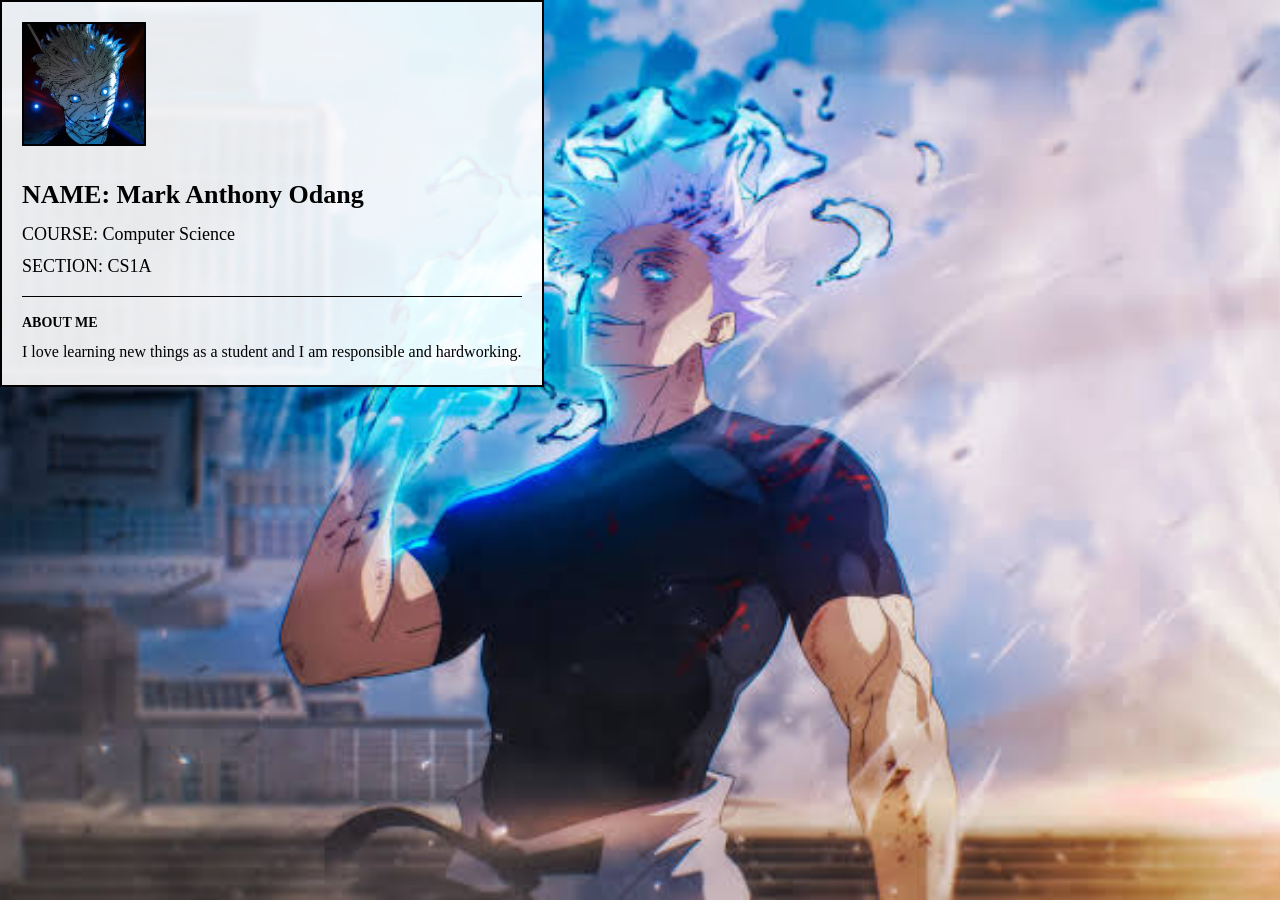
==== index.html @ ac4473a2 "Rename index (1).html to index.html" ====
<!DOCTYPE html>
<html lang="en">
<head>
    <meta charset="UTF-8">
    <title>Student Profile</title>

    <style>
        body {
            font-family: serif;
            line-height: 1.6;
            color: #000;

            /* BACKGROUND IMAGE */
            background-image: url("Gojo.jpeg");
            background-size: cover;
            background-position: center;
            background-repeat: no-repeat;

            min-height: 100vh;
margin: 0;
        }

        .profile-box {
            background-color: rgba(255, 255, 255, 0.9);
            width: 500px;
            max-width: 90%;
            padding: 20px;
            border: 2px solid #000;
            
            
        }
        


        .profile-img {
            width: 120px;
            height: 120px;
            object-fit: cover;
            border: 2px solid #000;
            margin-bottom: 15px;
        }

        .name {
            font-size: 26px;
            font-weight: bold;
            margin: 5px 0;
        }

        .course-section {
            font-size: 18px;
            margin: 3px 0;
        }

        hr {
            border: 0;
            border-top: 1px solid #000;
            margin: 15px 0;
        }

        .about-me-title {
            font-weight: bold;
            font-size: 14px;
            text-transform: uppercase;
            margin-bottom: 5px;
        }

        .about-me-text {
            font-size: 16px;
            text-align: justify;
        }
    </style>
</head>

<body>

    <div class="profile-box">

        <img src="odang.jpeg" alt="Profile Picture" class="profile-img">

        <div class="info-section">
            <div class="name">NAME: Mark Anthony Odang</div>
            <div class="course-section">COURSE: Computer Science</div>
            <div class="course-section">SECTION: CS1A</div>
        </div>

        <hr>

        <div class="about-me-title">About Me</div>
        <div class="about-me-text">
            I love learning new things as a student and I am responsible and hardworking.
        </div>

    </div>

</body>
</html>
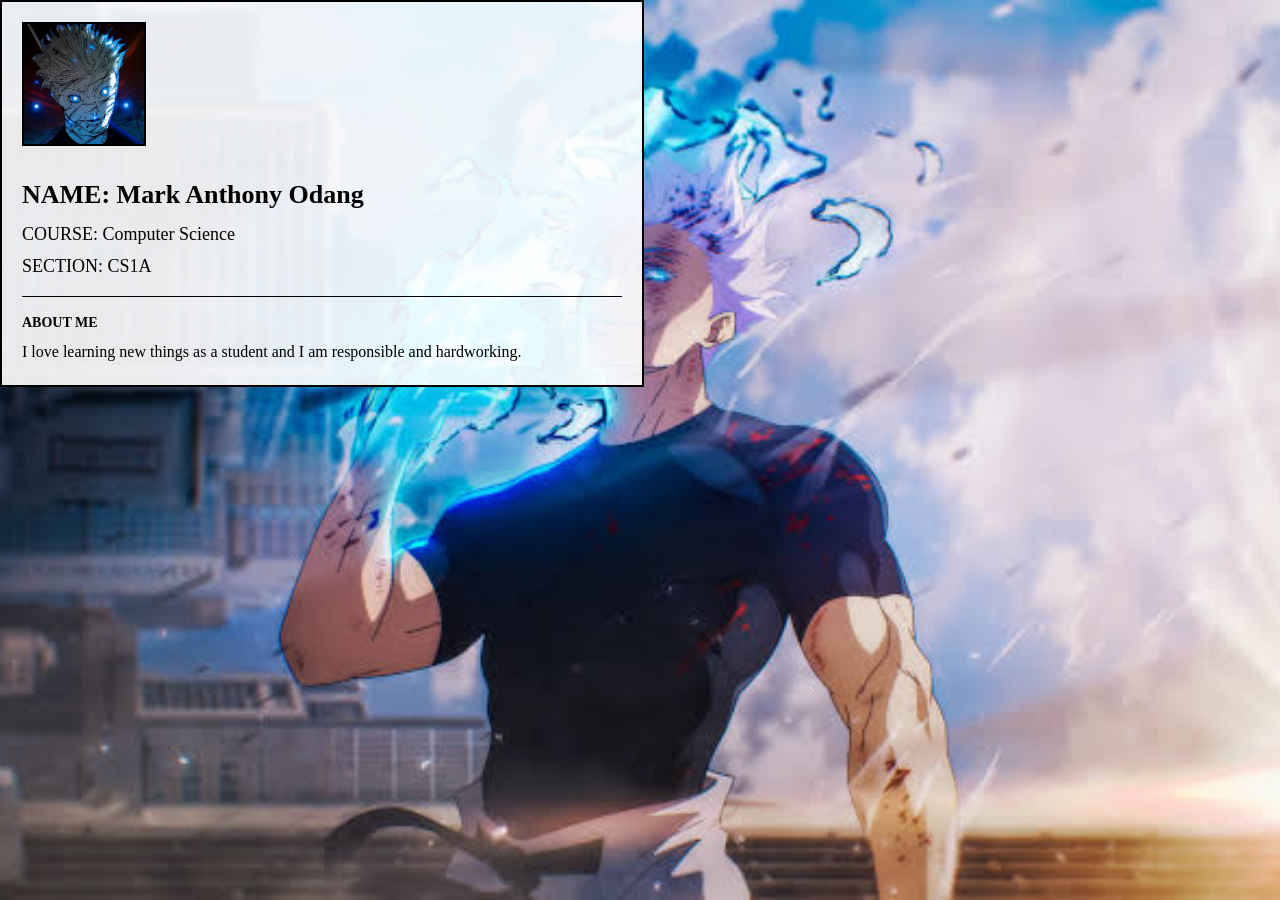
==== commit 78db6604: "Rename index (2).html to index.html" ====
--- a/index.html
+++ b/index.html
@@ -22,7 +22,7 @@
 
         .profile-box {
             background-color: rgba(255, 255, 255, 0.9);
-            width: 500px;
+            width: 600px;
             max-width: 90%;
             padding: 20px;
             border: 2px solid #000;
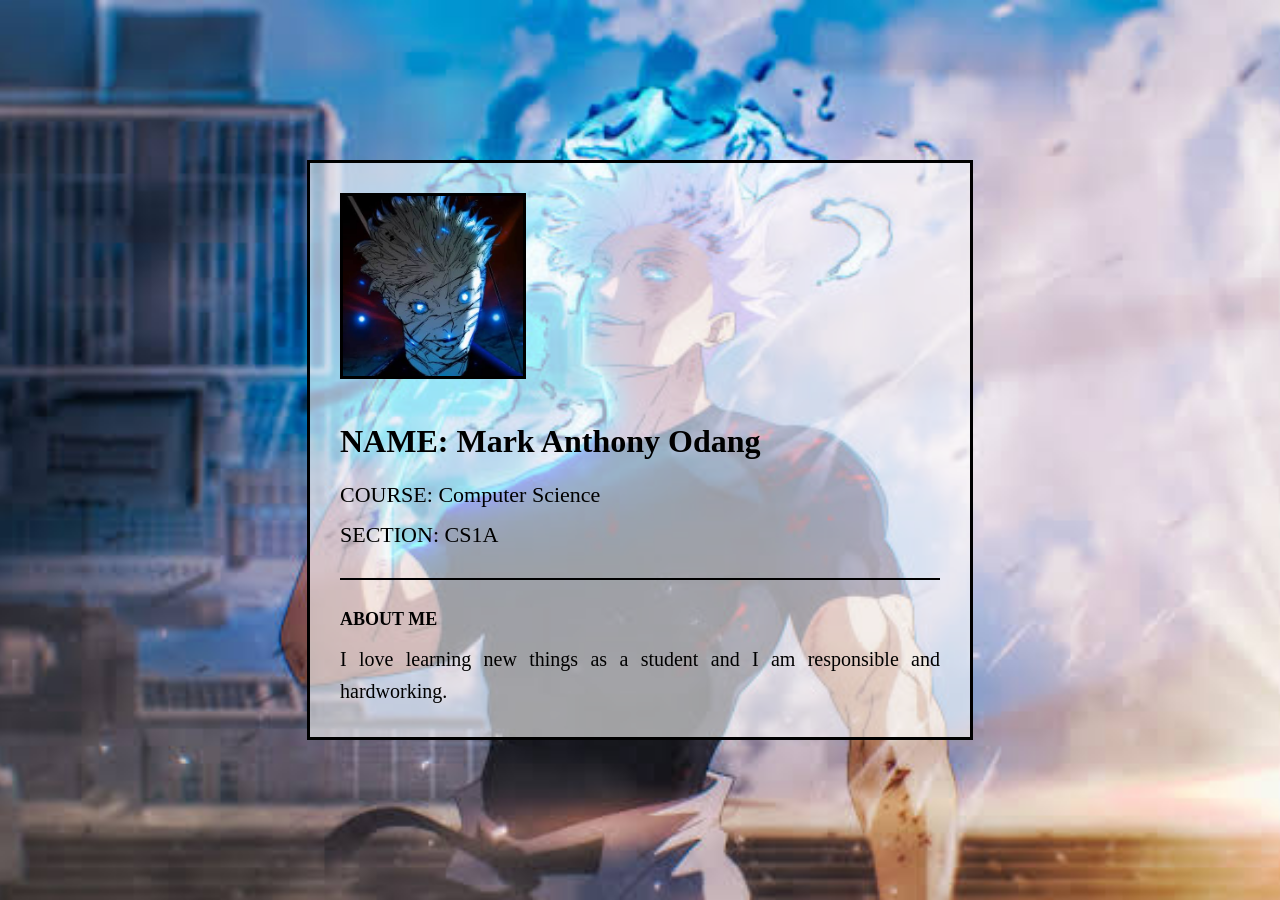
==== commit 70ee405a: "Rename index (3).html to index.html" ====
--- a/index.html
+++ b/index.html
@@ -10,62 +10,65 @@
             line-height: 1.6;
             color: #000;
 
-            /* BACKGROUND IMAGE */
+            /* FULL BACKGROUND */
             background-image: url("Gojo.jpeg");
             background-size: cover;
             background-position: center;
             background-repeat: no-repeat;
 
             min-height: 100vh;
-margin: 0;
+            margin: 0;
+
+            /* CENTER CONTENT */
+            display: flex;
+            justify-content: center;
+            align-items: center;
         }
 
         .profile-box {
-            background-color: rgba(255, 255, 255, 0.9);
-            width: 600px;
+            background-color: rgba(255, 255, 255, 0.6);
+            width: 600px;              /* BIGGER WIDTH */
             max-width: 90%;
-            padding: 20px;
-            border: 2px solid #000;
-            
+            padding: 30px;             /* BIGGER PADDING */
+            border: 3px solid #000;
+            box-align: center;
             
         }
-        
-
 
         .profile-img {
-            width: 120px;
-            height: 120px;
+            width: 180px;              /* BIGGER IMAGE */
+            height: 180px;
             object-fit: cover;
-            border: 2px solid #000;
-            margin-bottom: 15px;
+            border: 3px solid #000;
+            margin-bottom: 20px;
         }
 
         .name {
-            font-size: 26px;
+            font-size: 32px;           /* BIGGER TEXT */
             font-weight: bold;
-            margin: 5px 0;
+            margin: 10px 0;
         }
 
         .course-section {
-            font-size: 18px;
-            margin: 3px 0;
+            font-size: 22px;
+            margin: 5px 0;
         }
 
         hr {
             border: 0;
-            border-top: 1px solid #000;
-            margin: 15px 0;
+            border-top: 2px solid #000;
+            margin: 25px 0;
         }
 
         .about-me-title {
             font-weight: bold;
-            font-size: 14px;
+            font-size: 18px;
             text-transform: uppercase;
-            margin-bottom: 5px;
+            margin-bottom: 10px;
         }
 
         .about-me-text {
-            font-size: 16px;
+            font-size: 20px;
             text-align: justify;
         }
     </style>
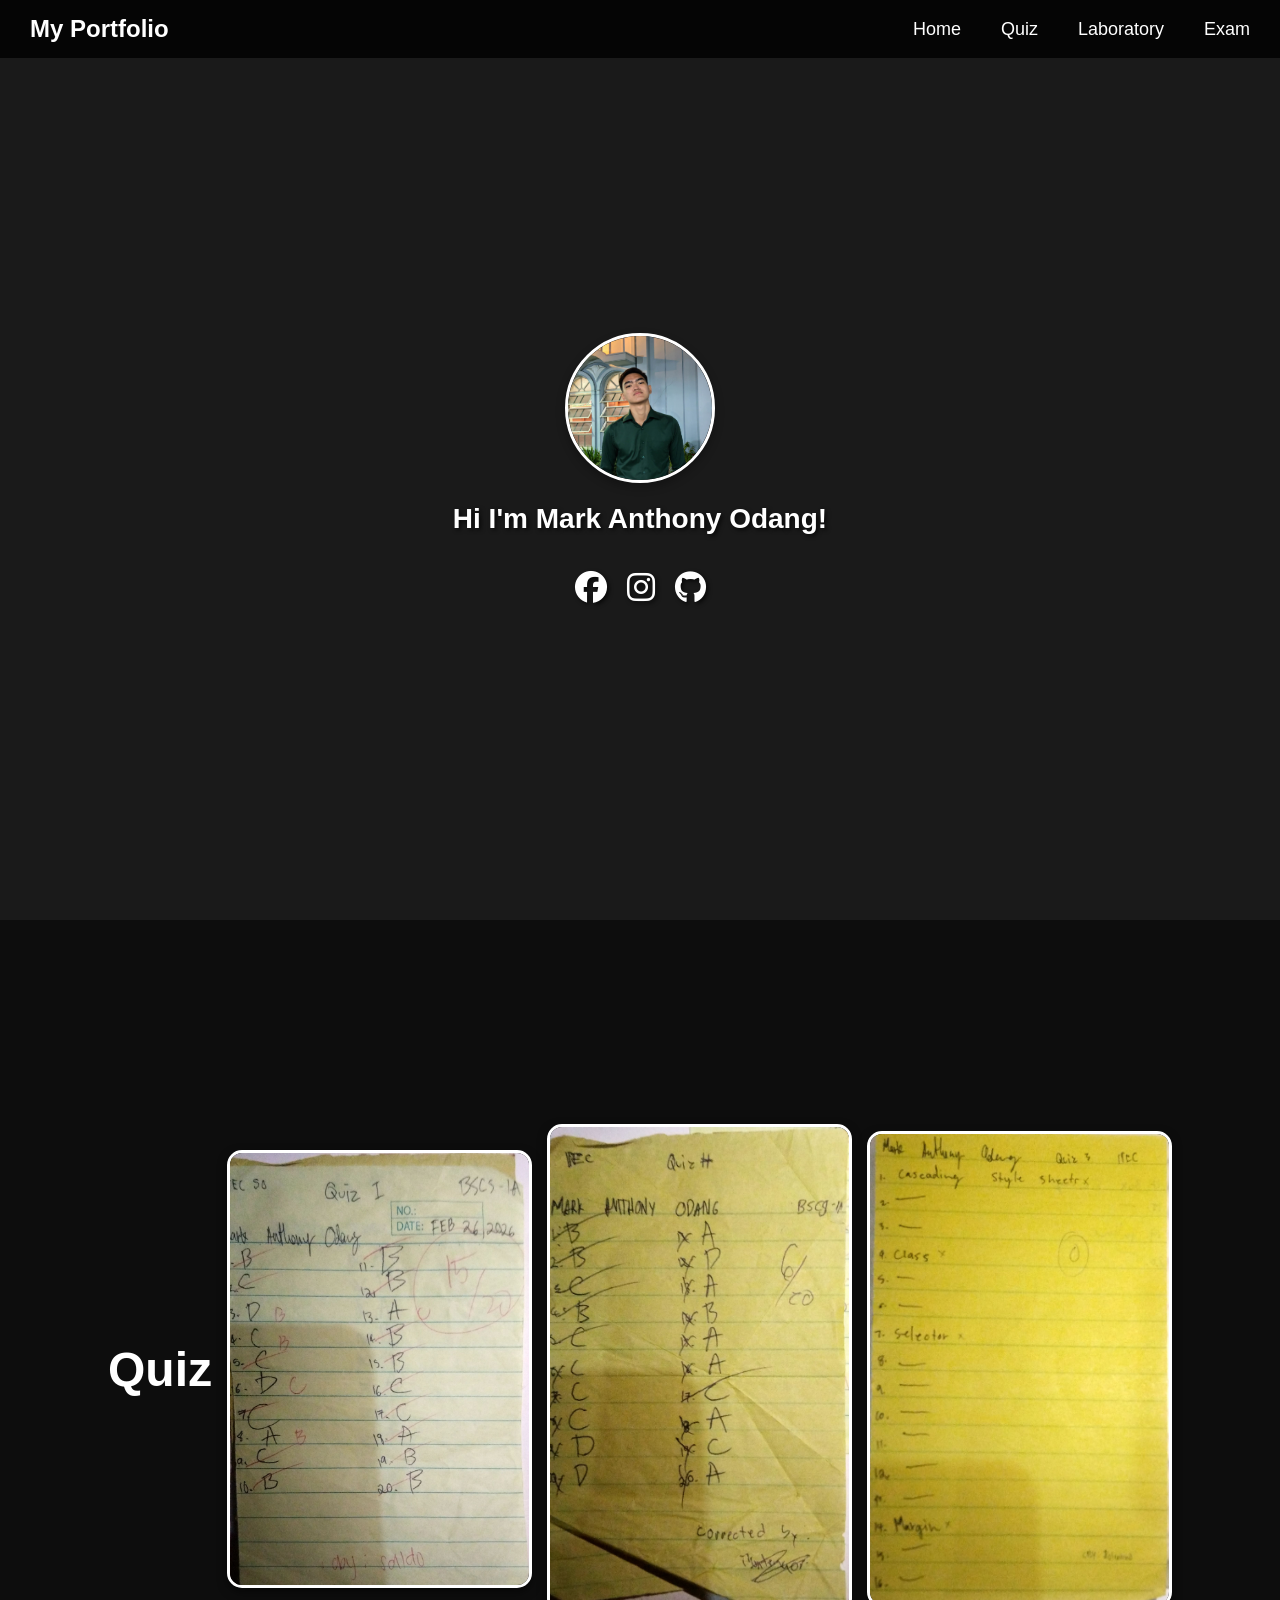
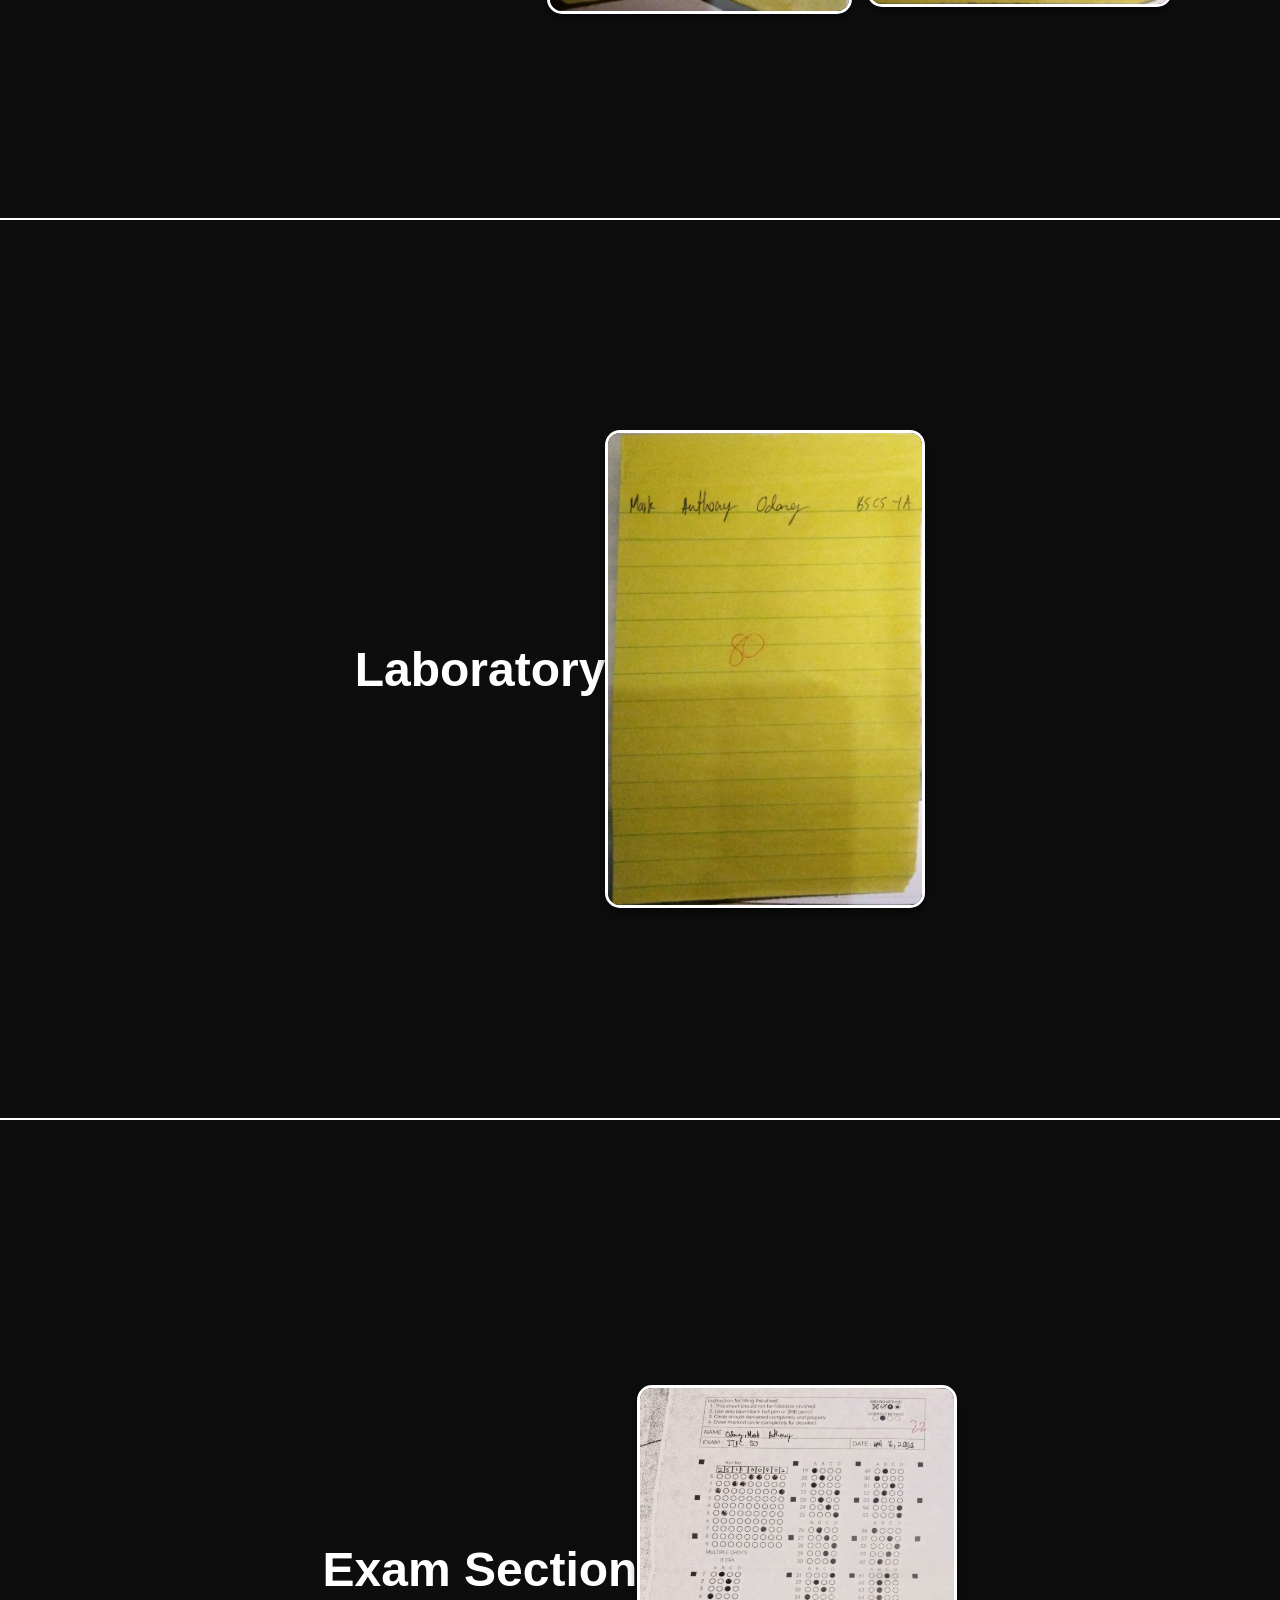
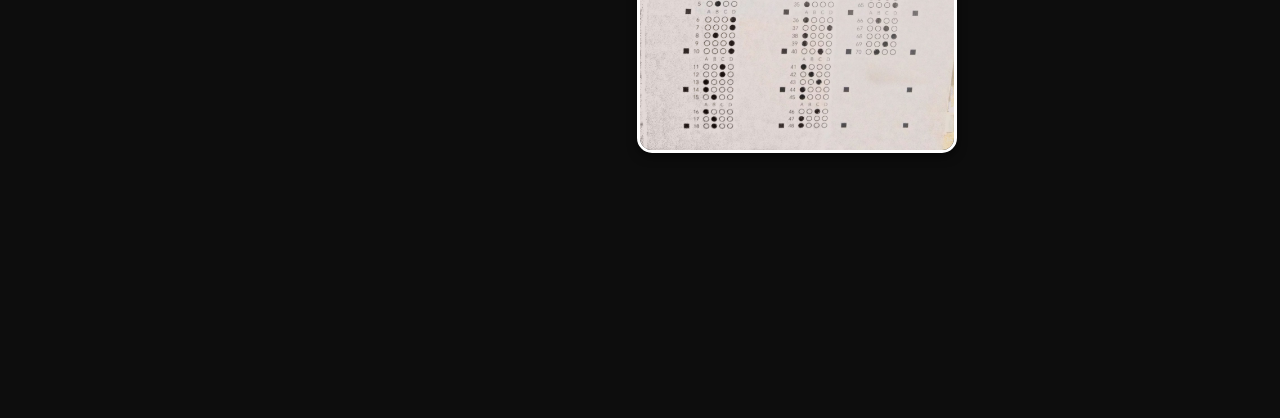
==== commit 0bb951df: "Add files via upload" ====
--- a/index.html
+++ b/index.html
@@ -1,99 +1,158 @@
 <!DOCTYPE html>
-<html lang="en">
+<html lang="tl">
 <head>
     <meta charset="UTF-8">
-    <title>Student Profile</title>
+    <meta name="viewport" content="width=device-width, initial-scale=1.0">
+    <title>My Website</title>
+    <link rel="stylesheet" href="style.css">
+    <link rel="stylesheet" href="https://cdnjs.cloudflare.com/ajax/libs/font-awesome/6.4.0/css/all.min.css">
+    <style>
+        html {
+            scroll-behavior: smooth;
+        }
 
-    <style>
         body {
-            font-family: serif;
-            line-height: 1.6;
-            color: #000;
+            background-image: url('https://picsum.photos/1920/1080'); 
+            background-size: cover; 
+            background-position: center; 
+            background-repeat: no-repeat; 
+            background-attachment: fixed; 
+            margin: 0;
+            padding: 0;
+        }
 
-            /* FULL BACKGROUND */
-            background-image: url("Gojo.jpeg");
-            background-size: cover;
-            background-position: center;
-            background-repeat: no-repeat;
+        .navbar {
+            position: fixed;     
+            top: 0;              
+            left: 0;             
+            width: 100%;         
+            z-index: 1000;       
+            
+            display: flex;
+            justify-content: space-between;
+            align-items: center;
+            background-color: rgba(0, 0, 0, 0.8); 
+            padding: 15px 30px;
+            box-sizing: border-box;
+        }
 
-            min-height: 100vh;
+        .nav-links {
+            display: flex;
+            list-style: none;
             margin: 0;
+            padding: 0;
+            gap: 20px;
+        }
 
-            /* CENTER CONTENT */
+        .nav-links a {
+            color: white;
+            text-decoration: none;
+            font-family: Arial, sans-serif;
+        }
+
+        .profile-container {
+            display: flex;
+            flex-direction: column;
+            align-items: center;
+            justify-content: center;
+            height: 100vh; 
+            color: white;
+            text-shadow: 2px 2px 4px rgba(0, 0, 0, 0.7);
+            font-family: Arial, sans-serif;
+        }
+
+        .profile-pic {
+            width: 150px;
+            height: 150px;
+            border-radius: 50%;
+            object-fit: cover;
+            border: 3px solid white;
+        }
+
+        /* --- STYLING PARA SA SOCIAL LINKS --- */
+        .social-links {
+            display: flex;
+            gap: 20px;
+            margin-top: 15px;
+        }
+
+        .social-links a {
+            color: white;
+            font-size: 2rem;
+            transition: transform 0.3s ease, color 0.3s ease;
+            text-decoration: none;
+        }
+
+        /* Hover effects para sa bawat icon */
+        .social-links a:hover {
+            transform: scale(1.2);
+        }
+
+        .social-links .fa-facebook:hover {
+            color: #1877F2;
+        }
+
+        .social-links .fa-instagram:hover {
+            color: #E1306C;
+        }
+
+        .social-links .fa-github:hover {
+            color: #afb0b1;
+        }
+        /* ------------------------------------ */
+
+        .section {
+            height: 100vh;
             display: flex;
             justify-content: center;
             align-items: center;
-        }
-
-        .profile-box {
-            background-color: rgba(255, 255, 255, 0.6);
-            width: 600px;              /* BIGGER WIDTH */
-            max-width: 90%;
-            padding: 30px;             /* BIGGER PADDING */
-            border: 3px solid #000;
-            box-align: center;
-            
-        }
-
-        .profile-img {
-            width: 180px;              /* BIGGER IMAGE */
-            height: 180px;
-            object-fit: cover;
-            border: 3px solid #000;
-            margin-bottom: 20px;
-        }
-
-        .name {
-            font-size: 32px;           /* BIGGER TEXT */
-            font-weight: bold;
-            margin: 10px 0;
-        }
-
-        .course-section {
-            font-size: 22px;
-            margin: 5px 0;
-        }
-
-        hr {
-            border: 0;
-            border-top: 2px solid #000;
-            margin: 25px 0;
-        }
-
-        .about-me-title {
-            font-weight: bold;
-            font-size: 18px;
-            text-transform: uppercase;
-            margin-bottom: 10px;
-        }
-
-        .about-me-text {
-            font-size: 20px;
-            text-align: justify;
+            color: white;
+            font-family: Arial, sans-serif;
+            font-size: 2rem;
+            background-color: rgba(0, 0, 0, 0.5); 
+            border-bottom: 2px solid #fff;
         }
     </style>
 </head>
-
 <body>
 
-    <div class="profile-box">
+    <nav class="navbar">
+        <div class="logo">My Portfolio</div>
+        <ul class="nav-links">
+            <li><a href="#home">Home</a></li>
+            <li><a href="#quiz">Quiz</a></li>
+            <li><a href="#laboratory">Laboratory</a></li>
+            <li><a href="#exam">Exam</a></li>
+        </ul>
+    </nav>
 
-        <img src="odang.jpeg" alt="Profile Picture" class="profile-img">
+    <section id="home" class="profile-container">
+        <img src="meyan.png" alt="Profile Picture" class="profile-pic">
+        <h1 class="profile-text">Hi I'm Mark Anthony Odang!</h1>
+        
+        <div class="social-links">
+            <a href="https://www.facebook.com/markanthony.odang.18" target="_blank" title="Facebook"><i class="fab fa-facebook"></i></a>
+            <a href="https://www.instagram.com/_htpps.emey?igsh=MTdlZDlrcHVqbmVncQ==" target="_blank" title="Instagram"><i class="fab fa-instagram"></i></a>
+            <a href="https://github.com/suvarangacc/kanibalismo-h" target="_blank" title="GitHub"><i class="fab fa-github"></i></a>
+        </div>
+    </section>
 
-        <div class="info-section">
-            <div class="name">NAME: Mark Anthony Odang</div>
-            <div class="course-section">COURSE: Computer Science</div>
-            <div class="course-section">SECTION: CS1A</div>
-        </div>
+    <section id="quiz" class="section">
+        <h2>Quiz</h2>
+        <img src="quiz1.jpg" alt="quiz 1" class="quiz-image">
+        <img src="quiz2.jpg" alt="quiz 2" class="quiz-image">
+        <img src="quiz3.jpg" alt="quiz 3" class="quiz-image">
+    </section>
 
-        <hr>
+    <section id="laboratory" class="section">
+        <h2>Laboratory</h2>
+        <img src="lab1.jpg" alt="Description of the picture" class="quiz-image">
+    </section>
 
-        <div class="about-me-title">About Me</div>
-        <div class="about-me-text">
-            I love learning new things as a student and I am responsible and hardworking.
-        </div>
-
-    </div>
+    <section id="exam" class="section">
+        <h2>Exam Section</h2>
+        <img src="exam 1.jpg" alt="1st Semester" class="quiz-image">
+    </section>
 
 </body>
 </html>
--- a/style.css
+++ b/style.css
@@ -0,0 +1,136 @@
+/* ==========================================
+   1. GLOBAL RESETS & GENERAL STYLES
+   ========================================== */
+* {
+    margin: 0;
+    padding: 0;
+    box-sizing: border-box;
+    font-family: 'Arial', sans-serif;
+}
+
+body {
+    background-color: #1a1a1a; /* Dark theme background */
+    color: white;
+}
+
+/* ==========================================
+   2. NAVBAR STYLES (Navigation)
+   ========================================== */
+.navbar {
+    display: flex;
+    justify-content: space-between; /* Logo sa kaliwa, links sa kanan */
+    align-items: center;            /* Pantay ang taas sa gitna */
+    background-color: #333;         /* Dark background ng nav */
+    padding: 15px 30px;             
+}
+
+.logo {
+    color: white;
+    font-size: 24px;
+    font-weight: bold;
+}
+
+.nav-links {
+    display: flex;                  /* Ginagawang horizontal ang listahan */
+    list-style: none;               /* Tinatanggal ang bullet points */
+    margin: 0;
+    padding: 0;
+}
+
+.nav-links li {
+    margin-left: 20px;
+}
+
+.nav-links a {
+    color: white;
+    text-decoration: none;          /* Tinatanggal ang underline */
+    font-size: 18px;
+    transition: color 0.3s ease;    /* Smooth hover effect */
+}
+
+.nav-links a:hover {
+    color: #ffd700;                 /* Nagiging gold kapag tinapatan ng mouse */
+}
+
+/* ==========================================
+   3. PROFILE SECTION STYLES
+   ========================================== */
+.profile-container {
+    display: flex;          
+    align-items: center;    
+    gap: 20px;              
+    margin-top: 20px; 
+    position: relative;
+    z-index: 10;
+    padding: 0 30px;        
+}
+
+.profile-pic {
+    width: 150px;       
+    height: 150px;      
+    border-radius: 50%; 
+    border: 5px solid #ffffff; 
+    object-fit: cover;  
+    box-shadow: 0px 4px 10px rgba(0, 0, 0, 0.3); 
+    flex-shrink: 0;         
+}
+
+.profile-text {
+    color: white;           
+    font-size: 28px;
+    font-weight: bold;
+}
+
+/* ==========================================
+   4. QUIZ SECTION STYLES (3 Images Horizontal)
+   ========================================== */
+#quiz.section {
+    display: flex;            /* Nagpapadiretso ng pahalang sa mga images */
+    flex-wrap: nowrap;        /* Pinipilit na nasa isang linya lang sila */
+    justify-content: center;  /* Gitna ang buong grupo ng images */
+    align-items: center;      
+    gap: 15px;                /* Patlang sa pagitan ng mga pics */
+    width: 100%;              
+    padding: 20px 30px;       /* Binigyan ng tamang hingahan sa gilid */
+    box-sizing: border-box;
+}
+
+.quiz-image {
+    flex: 1;                  
+    max-width: 25%;           /* Inayos sa 25% para sakto ang laki at may espasyo pa sa gilid */
+    height: auto;             
+    object-fit: cover;        
+    
+    /* Border at Shadow ng Quiz Images */
+    border: 3px solid #ffffff;    
+    border-radius: 15px;          
+    box-shadow: 0px 4px 10px rgba(0, 0, 0, 0.5); 
+    box-sizing: border-box;   /* Sinisigurong kasama ang border sa sukat ng width */
+}
+
+/* ==========================================
+   5. LABORATORY & EXAM SECTIONS
+   ========================================== */
+.laboratory-image {
+    max-width: 20%; 
+    height: auto;    
+    display: block;  
+    margin: 15px auto;        /* Ginawa kong 'auto' ang gilid para nakasentro ang single image */
+    
+    /* Border at Shadow */
+    border: 5px solid #ffffff;    
+    border-radius: 15px;          
+    box-shadow: 0px 4px 15px rgba(0, 0, 0, 0.5); 
+}
+
+.exam-image-image {
+    max-width: 20%; 
+    height: auto;    
+    display: block;  
+    margin: 15px auto;        /* Ginawa kong 'auto' ang gilid para nakasentro ang single image */
+    
+    /* Border at Shadow */
+    border: 5px solid #ffffff;    
+    border-radius: 15px;          
+    box-shadow: 0px 4px 15px rgba(0, 0, 0, 0.5); 
+}
